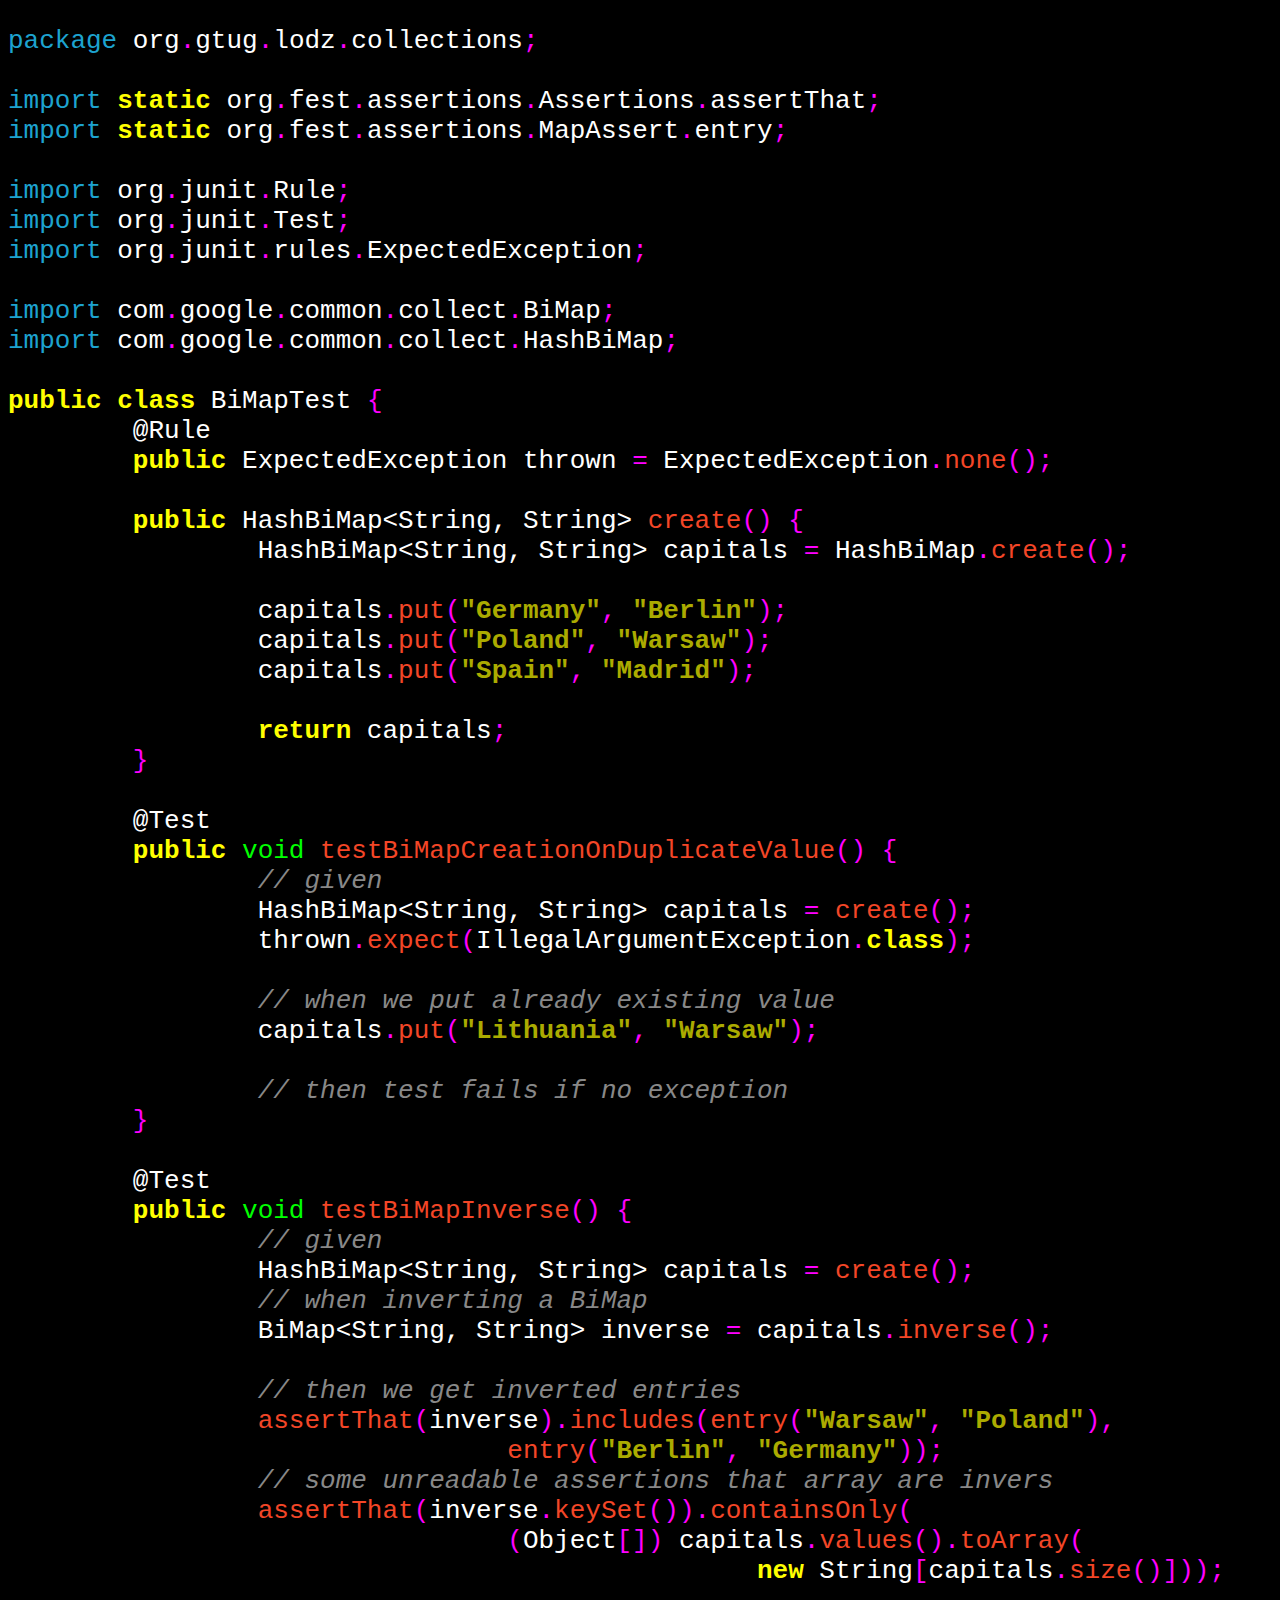
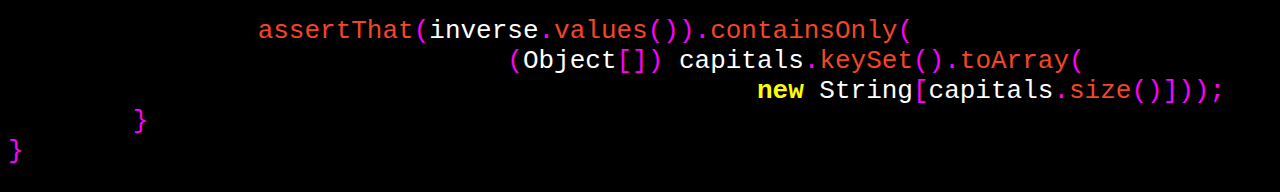
==== doc/gtug-guava-presentation/BiMapTest.java.html @ a55dd2bb "Added presentation slides in deck.js" ====
<!DOCTYPE HTML PUBLIC "-//W3C//DTD HTML 4.0//EN"
    "http://www.w3.org/TR/REC-html40/strict.dtd">
<html>
<head>
<meta http-equiv="Content-Type" content="text/html; charset=utf-8">
<meta name="GENERATOR" content="GNU source-highlight 3.1.4
by Lorenzo Bettini
http://www.lorenzobettini.it
http://www.gnu.org/software/src-highlite">
<title>/home/marekdef/projects/guava-examples-gtug-jug/src/main/java/org/gtug/lodz/collections/BiMapTest.java</title>
<link rel="stylesheet" href="source-highlight/sh_darkness.css" type="text/css">
</head>
<body>
<pre><tt><span class="preproc">package</span><span class="normal"> org</span><span class="symbol">.</span><span class="normal">gtug</span><span class="symbol">.</span><span class="normal">lodz</span><span class="symbol">.</span><span class="normal">collections</span><span class="symbol">;</span>

<span class="preproc">import</span><span class="normal"> </span><span class="keyword">static</span><span class="normal"> org</span><span class="symbol">.</span><span class="normal">fest</span><span class="symbol">.</span><span class="normal">assertions</span><span class="symbol">.</span><span class="normal">Assertions</span><span class="symbol">.</span><span class="normal">assertThat</span><span class="symbol">;</span>
<span class="preproc">import</span><span class="normal"> </span><span class="keyword">static</span><span class="normal"> org</span><span class="symbol">.</span><span class="normal">fest</span><span class="symbol">.</span><span class="normal">assertions</span><span class="symbol">.</span><span class="normal">MapAssert</span><span class="symbol">.</span><span class="normal">entry</span><span class="symbol">;</span>

<span class="preproc">import</span><span class="normal"> org</span><span class="symbol">.</span><span class="normal">junit</span><span class="symbol">.</span><span class="normal">Rule</span><span class="symbol">;</span>
<span class="preproc">import</span><span class="normal"> org</span><span class="symbol">.</span><span class="normal">junit</span><span class="symbol">.</span><span class="normal">Test</span><span class="symbol">;</span>
<span class="preproc">import</span><span class="normal"> org</span><span class="symbol">.</span><span class="normal">junit</span><span class="symbol">.</span><span class="normal">rules</span><span class="symbol">.</span><span class="normal">ExpectedException</span><span class="symbol">;</span>

<span class="preproc">import</span><span class="normal"> com</span><span class="symbol">.</span><span class="normal">google</span><span class="symbol">.</span><span class="normal">common</span><span class="symbol">.</span><span class="normal">collect</span><span class="symbol">.</span><span class="normal">BiMap</span><span class="symbol">;</span>
<span class="preproc">import</span><span class="normal"> com</span><span class="symbol">.</span><span class="normal">google</span><span class="symbol">.</span><span class="normal">common</span><span class="symbol">.</span><span class="normal">collect</span><span class="symbol">.</span><span class="normal">HashBiMap</span><span class="symbol">;</span>

<span class="keyword">public</span><span class="normal"> </span><span class="keyword">class</span><span class="normal"> </span><span class="classname">BiMapTest</span><span class="normal"> </span><span class="cbracket">{</span>
<span class="normal">	@Rule</span>
<span class="normal">	</span><span class="keyword">public</span><span class="normal"> </span><span class="usertype">ExpectedException</span><span class="normal"> thrown </span><span class="symbol">=</span><span class="normal"> ExpectedException</span><span class="symbol">.</span><span class="function">none</span><span class="symbol">();</span>

<span class="normal">	</span><span class="keyword">public</span><span class="normal"> </span><span class="usertype">HashBiMap&lt;String, String&gt;</span><span class="normal"> </span><span class="function">create</span><span class="symbol">()</span><span class="normal"> </span><span class="cbracket">{</span>
<span class="normal">		</span><span class="usertype">HashBiMap&lt;String, String&gt;</span><span class="normal"> capitals </span><span class="symbol">=</span><span class="normal"> HashBiMap</span><span class="symbol">.</span><span class="function">create</span><span class="symbol">();</span>

<span class="normal">		capitals</span><span class="symbol">.</span><span class="function">put</span><span class="symbol">(</span><span class="string">"Germany"</span><span class="symbol">,</span><span class="normal"> </span><span class="string">"Berlin"</span><span class="symbol">);</span>
<span class="normal">		capitals</span><span class="symbol">.</span><span class="function">put</span><span class="symbol">(</span><span class="string">"Poland"</span><span class="symbol">,</span><span class="normal"> </span><span class="string">"Warsaw"</span><span class="symbol">);</span>
<span class="normal">		capitals</span><span class="symbol">.</span><span class="function">put</span><span class="symbol">(</span><span class="string">"Spain"</span><span class="symbol">,</span><span class="normal"> </span><span class="string">"Madrid"</span><span class="symbol">);</span>

<span class="normal">		</span><span class="keyword">return</span><span class="normal"> capitals</span><span class="symbol">;</span>
<span class="normal">	</span><span class="cbracket">}</span>

<span class="normal">	@Test</span>
<span class="normal">	</span><span class="keyword">public</span><span class="normal"> </span><span class="type">void</span><span class="normal"> </span><span class="function">testBiMapCreationOnDuplicateValue</span><span class="symbol">()</span><span class="normal"> </span><span class="cbracket">{</span>
<span class="normal">		</span><span class="comment">// given</span>
<span class="normal">		</span><span class="usertype">HashBiMap&lt;String, String&gt;</span><span class="normal"> capitals </span><span class="symbol">=</span><span class="normal"> </span><span class="function">create</span><span class="symbol">();</span>
<span class="normal">		thrown</span><span class="symbol">.</span><span class="function">expect</span><span class="symbol">(</span><span class="normal">IllegalArgumentException</span><span class="symbol">.</span><span class="keyword">class</span><span class="symbol">);</span>
<span class="normal">		</span>
<span class="normal">		</span><span class="comment">// when we put already existing value  </span>
<span class="normal">		capitals</span><span class="symbol">.</span><span class="function">put</span><span class="symbol">(</span><span class="string">"Lithuania"</span><span class="symbol">,</span><span class="normal"> </span><span class="string">"Warsaw"</span><span class="symbol">);</span>
<span class="normal">		</span>
<span class="normal">		</span><span class="comment">// then test fails if no exception</span>
<span class="normal">	</span><span class="cbracket">}</span>

<span class="normal">	@Test</span>
<span class="normal">	</span><span class="keyword">public</span><span class="normal"> </span><span class="type">void</span><span class="normal"> </span><span class="function">testBiMapInverse</span><span class="symbol">()</span><span class="normal"> </span><span class="cbracket">{</span>
<span class="normal">		</span><span class="comment">// given</span>
<span class="normal">		</span><span class="usertype">HashBiMap&lt;String, String&gt;</span><span class="normal"> capitals </span><span class="symbol">=</span><span class="normal"> </span><span class="function">create</span><span class="symbol">();</span>
<span class="normal">		</span><span class="comment">// when inverting a BiMap</span>
<span class="normal">		</span><span class="usertype">BiMap&lt;String, String&gt;</span><span class="normal"> inverse </span><span class="symbol">=</span><span class="normal"> capitals</span><span class="symbol">.</span><span class="function">inverse</span><span class="symbol">();</span>

<span class="normal">		</span><span class="comment">// then we get inverted entries</span>
<span class="normal">		</span><span class="function">assertThat</span><span class="symbol">(</span><span class="normal">inverse</span><span class="symbol">).</span><span class="function">includes</span><span class="symbol">(</span><span class="function">entry</span><span class="symbol">(</span><span class="string">"Warsaw"</span><span class="symbol">,</span><span class="normal"> </span><span class="string">"Poland"</span><span class="symbol">),</span>
<span class="normal">				</span><span class="function">entry</span><span class="symbol">(</span><span class="string">"Berlin"</span><span class="symbol">,</span><span class="normal"> </span><span class="string">"Germany"</span><span class="symbol">));</span>
<span class="normal">		</span><span class="comment">// some unreadable assertions that array are invers</span>
<span class="normal">		</span><span class="function">assertThat</span><span class="symbol">(</span><span class="normal">inverse</span><span class="symbol">.</span><span class="function">keySet</span><span class="symbol">()).</span><span class="function">containsOnly</span><span class="symbol">(</span>
<span class="normal">				</span><span class="symbol">(</span><span class="normal">Object</span><span class="symbol">[])</span><span class="normal"> capitals</span><span class="symbol">.</span><span class="function">values</span><span class="symbol">().</span><span class="function">toArray</span><span class="symbol">(</span>
<span class="normal">						</span><span class="keyword">new</span><span class="normal"> String</span><span class="symbol">[</span><span class="normal">capitals</span><span class="symbol">.</span><span class="function">size</span><span class="symbol">()]));</span>

<span class="normal">		</span><span class="function">assertThat</span><span class="symbol">(</span><span class="normal">inverse</span><span class="symbol">.</span><span class="function">values</span><span class="symbol">()).</span><span class="function">containsOnly</span><span class="symbol">(</span>
<span class="normal">				</span><span class="symbol">(</span><span class="normal">Object</span><span class="symbol">[])</span><span class="normal"> capitals</span><span class="symbol">.</span><span class="function">keySet</span><span class="symbol">().</span><span class="function">toArray</span><span class="symbol">(</span>
<span class="normal">						</span><span class="keyword">new</span><span class="normal"> String</span><span class="symbol">[</span><span class="normal">capitals</span><span class="symbol">.</span><span class="function">size</span><span class="symbol">()]));</span>
<span class="normal">	</span><span class="cbracket">}</span>
<span class="cbracket">}</span>
</tt></pre>
</body>
</html>
---- doc/gtug-guava-presentation/source-highlight/sh_darkness.css ----
body {
  background-color: #000000;
  color: #ffffff;
  font-weight: normal;
  font-style: normal;
  font-size: 2em;
}

.keyword {
  color: #ffff00;
  font-weight: bold;
  font-style: normal;
}

.type {
  color: #00ff00;
  font-weight: normal;
  font-style: normal;
}

.string {
  color: #abab00;
  font-weight: bold;
  font-style: normal;
}

.specialchar {
  color: #bfbfbf;
  font-weight: normal;
  font-style: normal;
}

.comment {
  color: #888888;
  font-weight: normal;
  font-style: italic;
}

.number {
  color: #619de7;
  font-weight: normal;
  font-style: normal;
}

.preproc {
  color: #1da3cf;
  font-weight: normal;
  font-style: normal;
}

.symbol {
  color: #ff00ff;
  font-weight: normal;
  font-style: normal;
}

.function {
  color: #f34627;
  font-weight: normal;
  font-style: normal;
}

.cbracket {
  color: #ff00ff;
  font-weight: normal;
  font-style: normal;
}
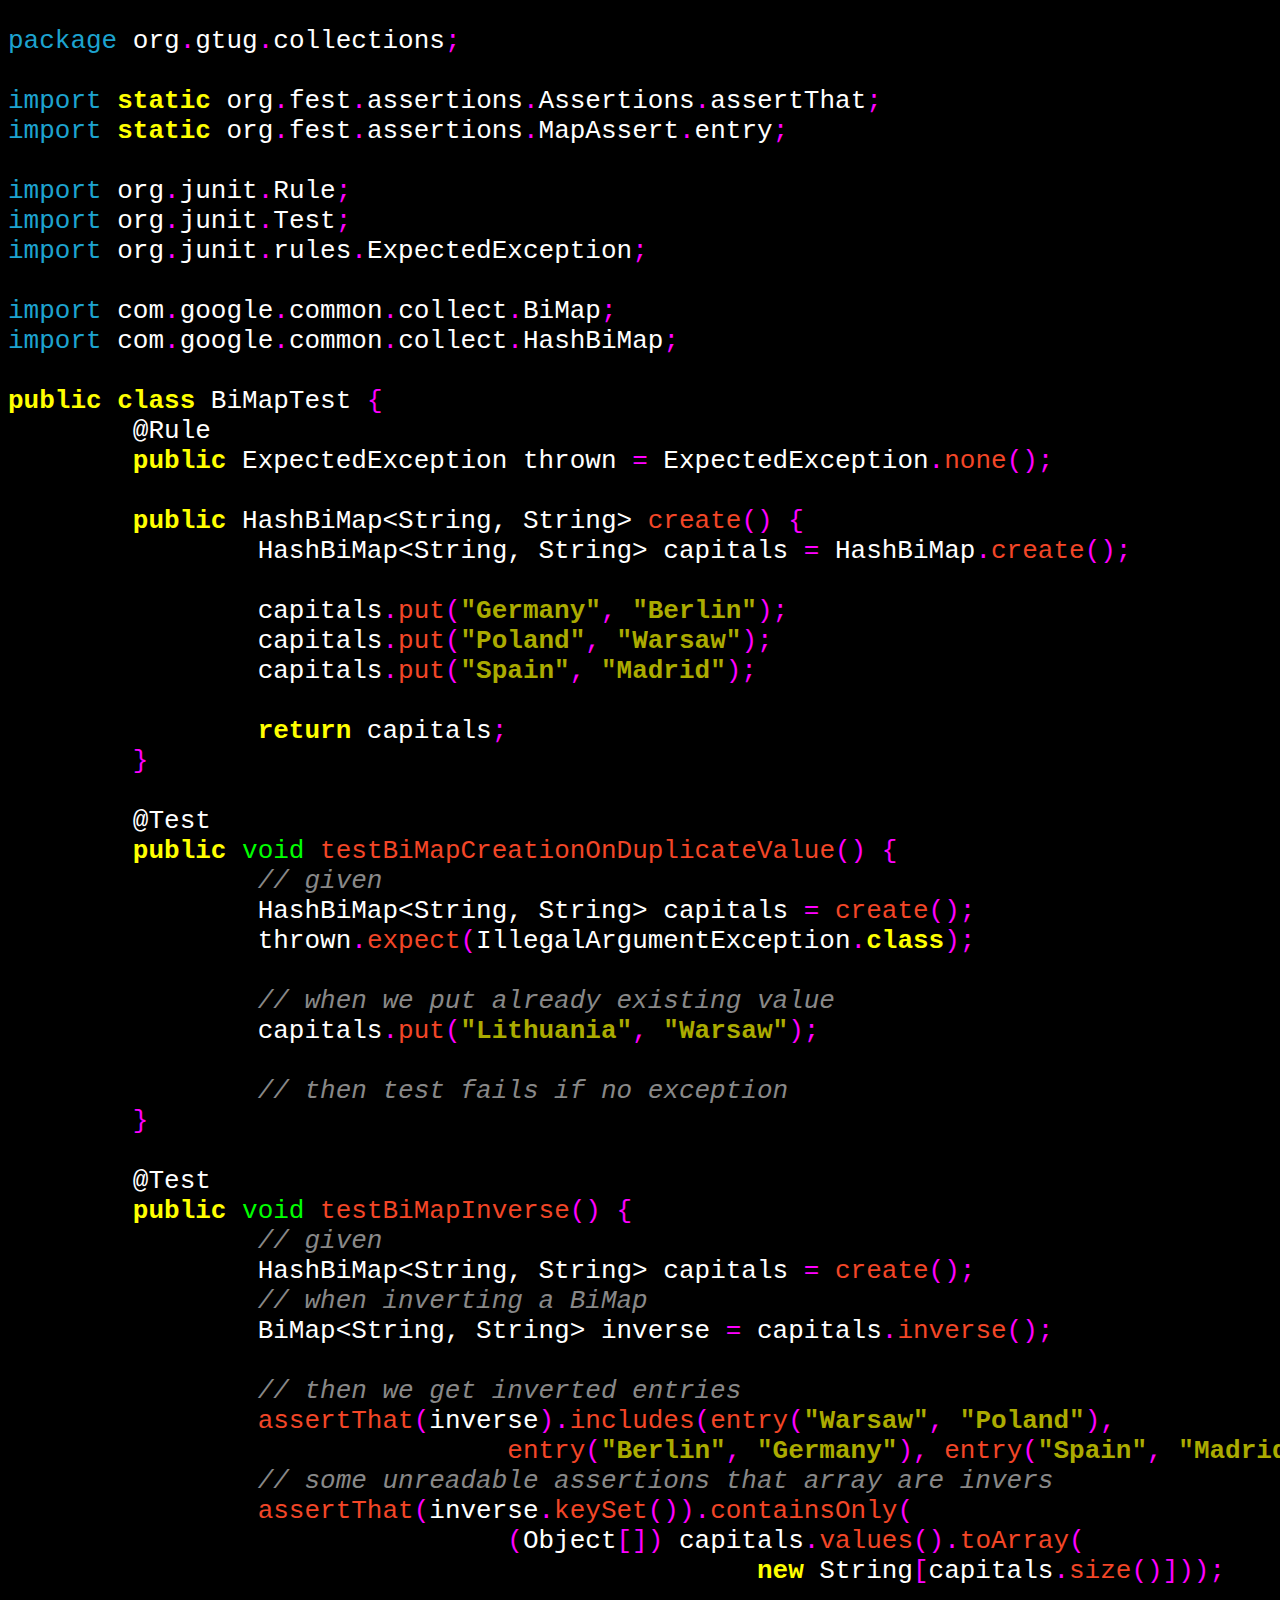
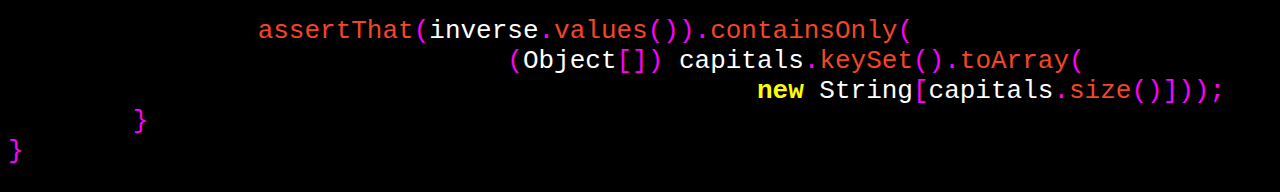
==== commit edbb132e: "Added agenda marks" ====
--- a/doc/gtug-guava-presentation/BiMapTest.java.html
+++ b/doc/gtug-guava-presentation/BiMapTest.java.html
@@ -2,16 +2,16 @@
     "http://www.w3.org/TR/REC-html40/strict.dtd">
 <html>
 <head>
-<meta http-equiv="Content-Type" content="text/html; charset=utf-8">
+<meta http-equiv="Content-Type" content="text/html; charset=iso-8859-1">
 <meta name="GENERATOR" content="GNU source-highlight 3.1.4
 by Lorenzo Bettini
 http://www.lorenzobettini.it
 http://www.gnu.org/software/src-highlite">
-<title>/home/marekdef/projects/guava-examples-gtug-jug/src/main/java/org/gtug/lodz/collections/BiMapTest.java</title>
+<title>/home/defecins/projects/guava-examples-gtug-jug/src/test/java/org/gtug/collections/BiMapTest.java</title>
 <link rel="stylesheet" href="source-highlight/sh_darkness.css" type="text/css">
 </head>
 <body>
-<pre><tt><span class="preproc">package</span><span class="normal"> org</span><span class="symbol">.</span><span class="normal">gtug</span><span class="symbol">.</span><span class="normal">lodz</span><span class="symbol">.</span><span class="normal">collections</span><span class="symbol">;</span>
+<pre><tt><span class="preproc">package</span><span class="normal"> org</span><span class="symbol">.</span><span class="normal">gtug</span><span class="symbol">.</span><span class="normal">collections</span><span class="symbol">;</span>
 
 <span class="preproc">import</span><span class="normal"> </span><span class="keyword">static</span><span class="normal"> org</span><span class="symbol">.</span><span class="normal">fest</span><span class="symbol">.</span><span class="normal">assertions</span><span class="symbol">.</span><span class="normal">Assertions</span><span class="symbol">.</span><span class="normal">assertThat</span><span class="symbol">;</span>
 <span class="preproc">import</span><span class="normal"> </span><span class="keyword">static</span><span class="normal"> org</span><span class="symbol">.</span><span class="normal">fest</span><span class="symbol">.</span><span class="normal">assertions</span><span class="symbol">.</span><span class="normal">MapAssert</span><span class="symbol">.</span><span class="normal">entry</span><span class="symbol">;</span>
@@ -42,10 +42,10 @@
 <span class="normal">		</span><span class="comment">// given</span>
 <span class="normal">		</span><span class="usertype">HashBiMap&lt;String, String&gt;</span><span class="normal"> capitals </span><span class="symbol">=</span><span class="normal"> </span><span class="function">create</span><span class="symbol">();</span>
 <span class="normal">		thrown</span><span class="symbol">.</span><span class="function">expect</span><span class="symbol">(</span><span class="normal">IllegalArgumentException</span><span class="symbol">.</span><span class="keyword">class</span><span class="symbol">);</span>
-<span class="normal">		</span>
-<span class="normal">		</span><span class="comment">// when we put already existing value  </span>
+
+<span class="normal">		</span><span class="comment">// when we put already existing value</span>
 <span class="normal">		capitals</span><span class="symbol">.</span><span class="function">put</span><span class="symbol">(</span><span class="string">"Lithuania"</span><span class="symbol">,</span><span class="normal"> </span><span class="string">"Warsaw"</span><span class="symbol">);</span>
-<span class="normal">		</span>
+
 <span class="normal">		</span><span class="comment">// then test fails if no exception</span>
 <span class="normal">	</span><span class="cbracket">}</span>
 
@@ -58,7 +58,7 @@
 
 <span class="normal">		</span><span class="comment">// then we get inverted entries</span>
 <span class="normal">		</span><span class="function">assertThat</span><span class="symbol">(</span><span class="normal">inverse</span><span class="symbol">).</span><span class="function">includes</span><span class="symbol">(</span><span class="function">entry</span><span class="symbol">(</span><span class="string">"Warsaw"</span><span class="symbol">,</span><span class="normal"> </span><span class="string">"Poland"</span><span class="symbol">),</span>
-<span class="normal">				</span><span class="function">entry</span><span class="symbol">(</span><span class="string">"Berlin"</span><span class="symbol">,</span><span class="normal"> </span><span class="string">"Germany"</span><span class="symbol">));</span>
+<span class="normal">				</span><span class="function">entry</span><span class="symbol">(</span><span class="string">"Berlin"</span><span class="symbol">,</span><span class="normal"> </span><span class="string">"Germany"</span><span class="symbol">),</span><span class="normal"> </span><span class="function">entry</span><span class="symbol">(</span><span class="string">"Spain"</span><span class="symbol">,</span><span class="normal"> </span><span class="string">"Madrid"</span><span class="symbol">));</span>
 <span class="normal">		</span><span class="comment">// some unreadable assertions that array are invers</span>
 <span class="normal">		</span><span class="function">assertThat</span><span class="symbol">(</span><span class="normal">inverse</span><span class="symbol">.</span><span class="function">keySet</span><span class="symbol">()).</span><span class="function">containsOnly</span><span class="symbol">(</span>
 <span class="normal">				</span><span class="symbol">(</span><span class="normal">Object</span><span class="symbol">[])</span><span class="normal"> capitals</span><span class="symbol">.</span><span class="function">values</span><span class="symbol">().</span><span class="function">toArray</span><span class="symbol">(</span>
